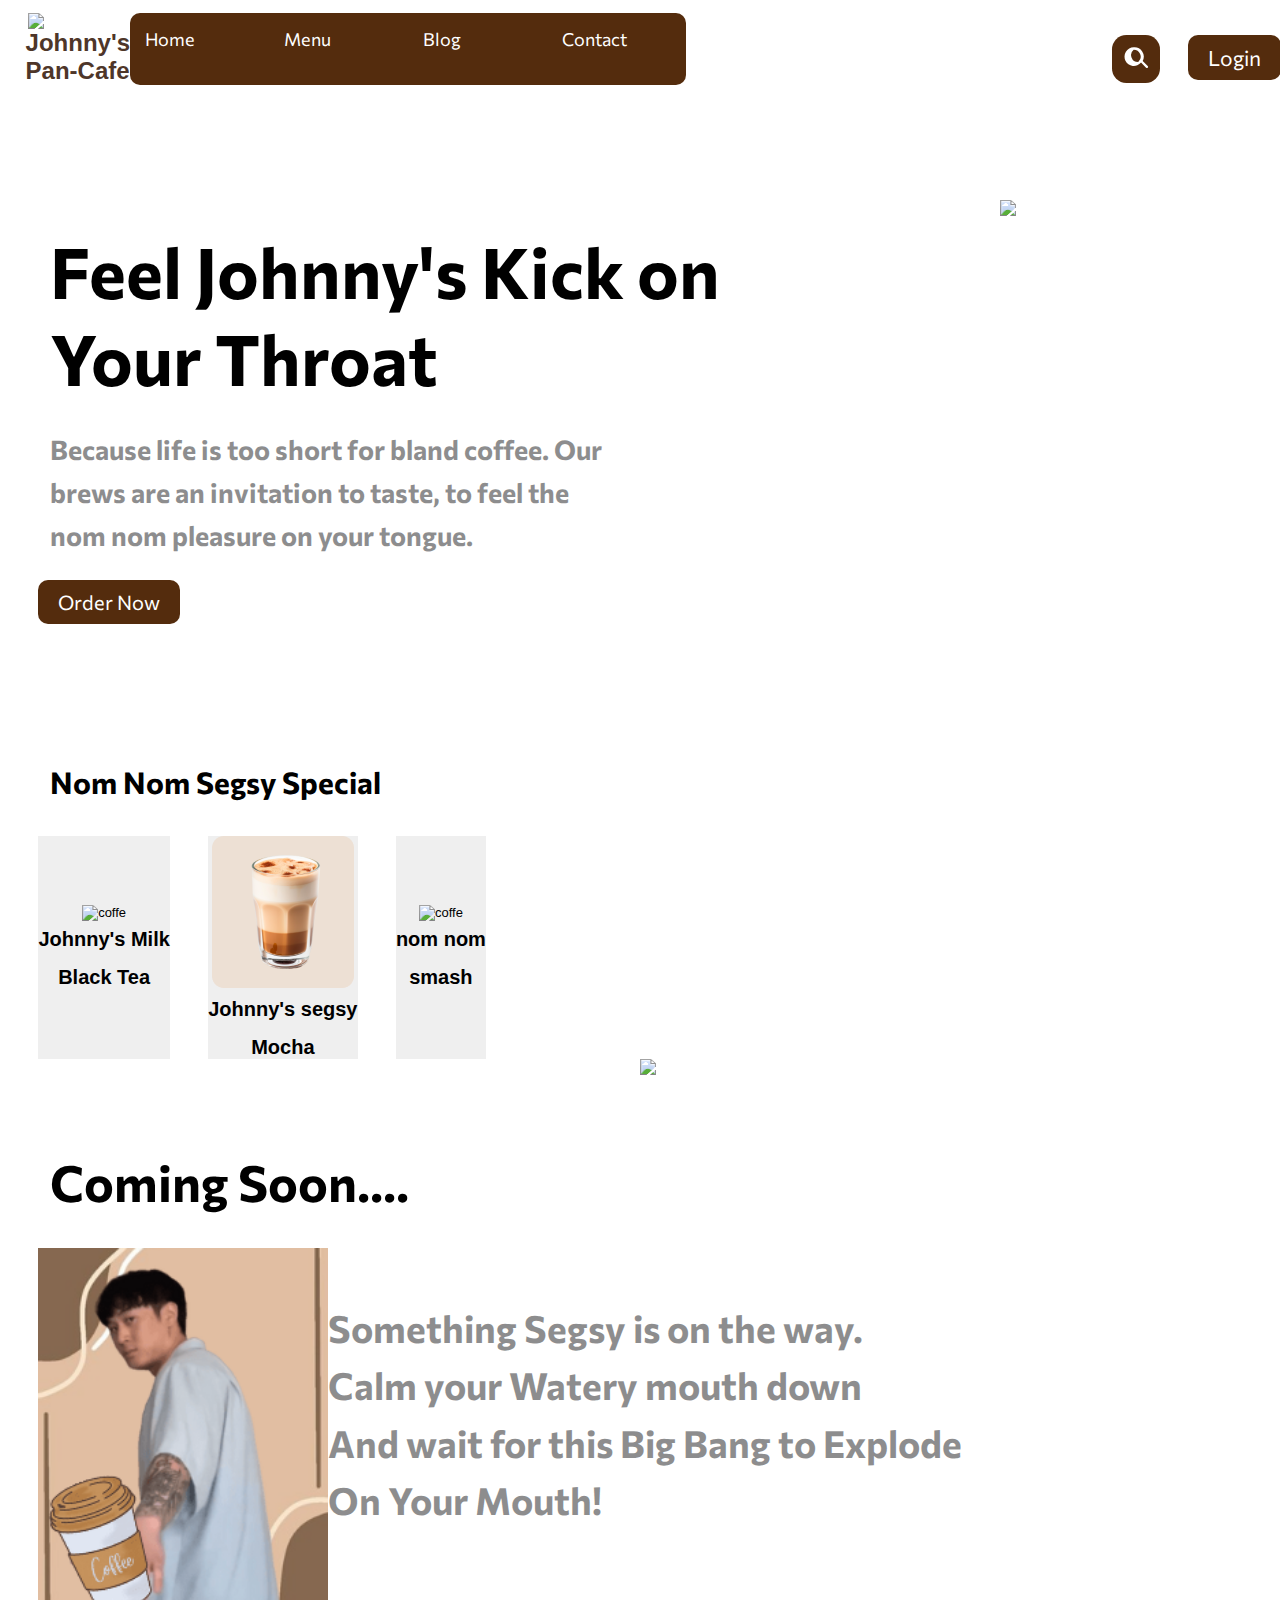
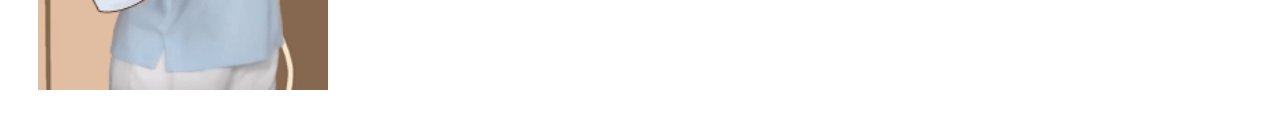
==== index.html @ 9f8ede31 "Add files via upload" ====
<!DOCTYPE html>
<html>

<head>
    <title>Johnny's Pan-Cafe</title>
    <link rel="stylesheet" href="style.css">
    <link href="https://fonts.googleapis.com/css2?family=Commissioner:wght@400;700&display=swap" rel="stylesheet">

</head>

<body>

    <header id="header">
        <div id="logo" class="logo">
            <div id="rafat" class="rafat">
                <img src="coffee-beans.png" id="coffee">
            <h2 id="pan" class="pan">Johnny's Pan-Cafe</h2>
            </div>
            <nav class="navbar" id="navbar">
                <ul>
                    <li><a href="">Home</a></li>
                    <li><a href="">Menu</a></li>
                    <li><a href="">Blog</a></li>
                    <li><a href="">Contact</a></li>
                </ul>

                <div class="magnify-container">
                    <button class="magnify-button">
                        <svg xmlns="http://www.w3.org/2000/svg" viewBox="0 0 24 24" width="24" height="24"
                            class="magnify-icon">
                            <path fill="currentColor"
                                d="M10 2a8 8 0 106.32 13.1l4.3 4.3a1 1 0 001.41-1.42l-4.3-4.3A8 8 0 0010 2zm0 2a6 6 0 014.24 10.24l-.2.2-.2.2A6 6 0 0110 4z" />
                        </svg>




                        <div> <button type="button" id="Login">Login</button></div>

            </nav>
        </div>
        </div>
    </header>





    <br><br>
    <div id="writting1" class="writting1">
        <h1>Feel Johnny's Kick on</h1><br><br><br><br>
        <h1>Your Throat</h1>
    </div><br><br><br><br>
    <div id="writting3">
        <h2>Because life is too short for bland coffee. Our</h2>
        <br>
        <h2>brews are an invitation to taste, to feel the</h2>
        <br>
        <h2>nom nom pleasure on your tongue.</h2>
    </div><br>

    <button type="button" id="order">Order Now</button>


    <br><br><br><br><br><br><br><br><br><br><br>



    <div id="sell">
        <h2>Nom Nom Segsy Special</h2>
    </div><br><br>

    <div class="tea" >
        <button id="frame7" class="frame7">
            <img src="Frame 7.png" alt="coffe"
             id="writting5">
                <h2>Johnny's Milk</h2><br>
                <h2>Black Tea</h2>
                
        <button id="frame8" class="frame8">
            <img src="Frame 8.png" alt="coffe"
             id="writting5">
                <h2>Johnny's segsy</h2><br>
                <h2>Mocha</h2>

                <button id="frame9" class="frame9">
                    <img src="Frame 10.png" alt="coffe"
                     id="writting5">
                        <h2>nom nom</h2><br>
                        <h2>smash</h2>
                        
        
        </button>

    </div>

    <div><img src="Image (2).png" id="cuppy">
    <img src="6.png" id="beans"></div>

    <div id="hehe"><h1>Coming Soon....</h1></div><br><br>

    
    
    <div id="huhu"><img src="segs.png" alt="Picture"></div>


       <div id="soon" class="soon"> <h2>Something Segsy is on the way.</h2>
        <h2>Calm your Watery mouth down</h2>
        <h2>And wait for this Big Bang to Explode</h2>
    <h2>On Your Mouth!</h2></div>



        </div>






    </div>


    </div>
    </div>
</body>

<body>

    <body>



    </body>

</html>
---- style.css ----
/* General Reset */
* {
    margin: 0;
    padding: 0;
    box-sizing: border-box; /* Ensures consistent sizing */
}

/* Logo Styling */
.logo {
    font-family: sans-serif;
    font-size: small;
    color: #4E3629;
    margin-left: 2%;
    margin-top: 1%;
    display: flex;
    justify-content: space-between;

}

/* Navbar Styling */
.navbar ul {
    list-style-type: none;          /* Removes default list styling */
    background-color: #542c0d;      /* Sets the background color */
    padding: 0;                     /* Removes padding */
    margin: 0;                      /* Removes margin */
    overflow: hidden;               /* Prevents content overflow */
    border-radius: 10px;            /* Smooth corners */
    display: flex;                  /* Aligns list items horizontally */
    justify-content: center;        /* Centers items horizontally */
    top: 50px;
    font-size: large;
    font-family: "Commissioner";
    margin-right: 0%;
    text-align: center;
    width: 1150px;
    margin-right: 33%;
    
}


.navbar li {
    flex: 1;                        /* Ensures all list items are evenly spaced */
    text-align: center;             /* Centers text in each item */
}

.navbar a {
    color: white;                   /* White text color */
    text-decoration: none;          /* Removes underlines */
    padding: 15px;                  /* Adds padding around text */
    display: flex;                 /* Makes the anchor a block element */
    text-align: center;             /* Centers text */
}

.navbar a:hover {
    background-color: #7a4114;      /* Changes background color on hover */
    transform: scale(1.05)
}

/* Coffee Image Styling */
#coffee {
    float: left;
    margin-left: 2%;
    display: flex;
    width: auto;
}

/* Body Background Styling */
body {
    background-image: url(Vector.png);
    background-size: 40%;         /* Ensures the image covers the screen */
    background-attachment: fixed;   /* Fixes the background position */
    background-repeat: no-repeat;   /* Prevents tiling */
    background-position: right;     /* Positions the background image */

}

/* Cuppy Section */
#cuppy {
    height: 950px;
    position: absolute;
    left: 1000px;
    top: 200px;                     /* Adjusted for consistency */
    display: inline-block;
    margin-bottom: 20%;
}

/* Beans Section */
#beans {
    margin-bottom: 6%;
    margin-left: 50%;
    display: flex;
}

/* Writings Section */
#writting1, #writting2 {
    font-family: 'Commissioner';
    font-size: 35px;
    font-weight: bolder;
    color: black;
    margin-top: 11%;
    margin-left: 50px;
    line-height: 50%;
}

#writting3 {
    font-family: 'Commissioner';
    color: #1b1c1d80;
    line-height: 120%;
    font-size: 18px;
    margin-left: 50px;
}

/* Sell Section */
#sell {
    font-family: 'Commissioner';
    font-size: 20px;
    font-weight: bolder;
    color: black;
    position: relative;
    top: 10%;
    margin-left: 50px;
}
@media (max-width: 768px) {
    #cuppy {
        left: auto;
        width: 100%;
        height: auto;
    }

    #beans {
        margin-left: 0;
    }
}


#Login{
    background-color: #542c0d;
    color: white;
    font-family: 'Commissioner', sans-serif;
    font-size: 21px;
    padding: 10px 20px;
    border: none;
    border-radius: 10px;
    cursor: pointer;
    transition: background-color 0.3s ease;
    display: flex;
    width: 10%;
    right: 100px;
    float: right;
    justify-content: right;
    margin-right: 2%;
    
    
}

#Login:hover {
    background-color: #965c1e;
    transform: scale(1.1)
}
#Login {
    margin-bottom: 6px;
    margin-bottom: 3px;
    width: auto;
    text-align: center;
    align-self: flex-end;
    margin-left: 20%;
}
.navbar{
    display: flex;
    justify-content: space-between;
}

#order{
    background-color: #542c0d;
    color: white;
    font-family: 'Commissioner', sans-serif;
    font-size: 20px;
    padding: 10px 20px;
    border: none;
    border-radius: 10px;
    cursor: pointer;
    transition: background-color 0.3s ease;
    display: flex;
    width: 10%;
    right: 100px;
    float: left;
    justify-content: left;
    margin-left:3%;
    bottom: 110px;
    margin-top: 2%;
    
}

#order:hover {
    background-color: #7a4114;
    transform: scale(1.1)
}
#order {
    margin-top: 15px;
    width: auto;
    text-align: center;
}
#order{
    display: flex;
    justify-content: space-between;
}   







.magnify-container {
    display: flex;
    align-items: center;
}

.magnify-button {
    padding: 10px;
    background-color: #542c0d;
    color: white;
    border: none;
    border-radius: 30%;
    cursor: pointer;
    transition: background-color 0.3s ease;
    display: flex;
    justify-content: left;
    align-items: center;
}

.magnify-button:hover {
    background-color: #7a4114;
    transform: scale(1.1)
}

/* SVG Icon Styling */
.magnify-icon {
    fill: white; /* Ensures the icon color matches the button */
    width: 28px;
    height: 28px;
}
.magnify-container {
    margin-top: 1px;
    margin-bottom: 2px;
    align-self: flex-end;
    margin-right: 13%;
}

#frame7 {
    margin-left: 3%;
    transition: background-color 0.3s ease;
    
    border: none;
}
    

.frame7:hover{
    transform: scale(1.02)
    
}

.rafat{
    width: 800px;
    size: 50px;
}

.pan{
    font-size: x-large;
    bottom: 100px;
}

#writting5{
    line-height: 120%;
    font-size: 13px;
    margin-bottom: 7px;
}
/* Responsive Styles */
@media (max-width: 1024px) {
    .navbar ul {
        font-size: medium;
    }

    #cuppy, #beans {
        flex-direction: column;
        align-items: center;
    }

 #writting2, #sell {
        font-size: 24px;
        text-align: center;
    }
}

@media (max-width: 768px) {
    .navbar ul {
        flex-direction: column;
    }

    #writting1, #writting2 {
        font-size: 20px;
    }

     #order {
        font-size: 16px;
    }
}

@media (max-width: 480px) {
    .navbar ul {
        padding: 5px;
    }

    #writting1, #writting2 {
        font-size: 18px;
    }

    body {
        background-size: 100%; /* Ensures the image doesn’t overflow */
    }
}
@media (max-width: 1024px) {
    #coffee {
        float: none; /* Stops floating on medium screens */
        margin: 0 auto; /* Centers the element */
        display: block;
    }
}

@media (max-width: 768px) {
    #coffee {
        margin: 10px auto; /* Adds spacing for small screens */
        max-width: 90%; /* Shrinks width for smaller devices */
    }
}

@media (max-width: 480px) {
    #coffee {
        margin: 5px auto; /* Further adjusts for extra-small screens */
        max-width: 100%; /* Ensures it fits perfectly */
    }
}
@media (max-width: 1024px) {
    #Login {
        font-size: 18px; /* Scales down text size for medium screens */
        padding: 8px 16px; /* Adjusts padding */
        margin-right: 5%; /* Increases spacing */
    }
}

@media (max-width: 768px) {
    #Login {
        font-size: 16px; /* Further reduces font size */
        margin: 10px auto; /* Centers button */
        float: none; /* Ensures it doesn’t float */
        display: block; /* Stretches it across available space */
    }
}

@media (max-width: 480px) {
    #Login {
        font-size: 14px; /* Optimized for small screens */
        padding: 6px 12px; /* Reduces padding for smaller screens */
        width: 80%; /* Takes most of the available space */
        margin: 10px auto; /* Centers and spaces the button */
    }
}
#frame8 {
    transition: background-color 0.3s ease;
   margin-left: 3%;
   border: none;
    
  
}
    

.frame8:hover{
    transform: scale(1.02)
}
.tea {
   
    transition: background-color 0.3s ease;
    display: flex;
    border: none;
}
#frame9 {
    transition: background-color 0.3s ease;
   margin-left: 3%;
   border: none;
    
  
}
    

.frame9:hover{
    transform: scale(1.02)
}

#soon {
    font-family: 'Commissioner';
    font-size: 25px;
    font-weight: bolder;
    color: #1b1c1d80;
    line-height: 230%;
    width:auto;
    display: flex;
    flex-direction: column;
    margin-left: 20%;
    margin-top: 4%;
    
}        
    
#huhu{
    
    margin-left: 3%;
    float: left;
    width: 290px;
    display: flex;
    margin-bottom: 3%;
    flex-direction: column;



}

#hehe{
    font-family: 'Commissioner';
    font-size: 25px;
    font-weight: bolder;
    color: black;
    margin-left: 50px;
    display:flex ;
}
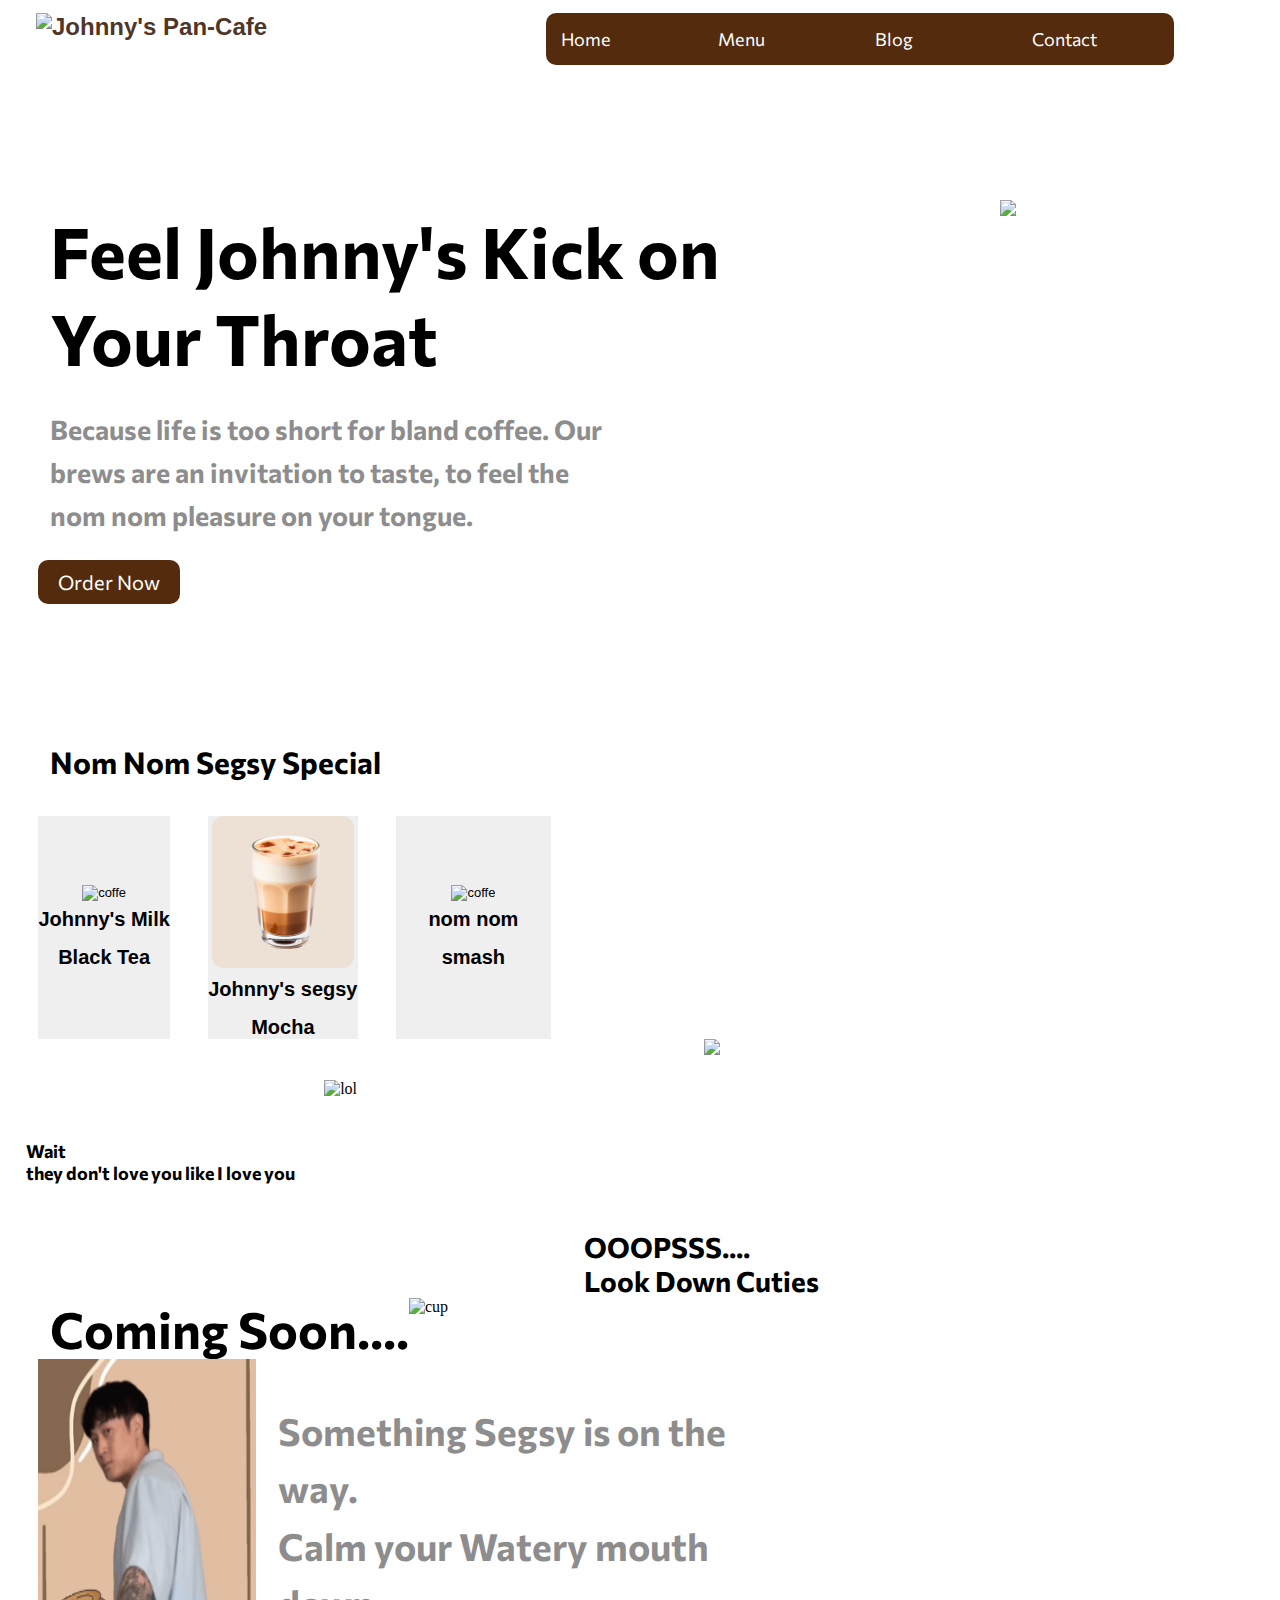
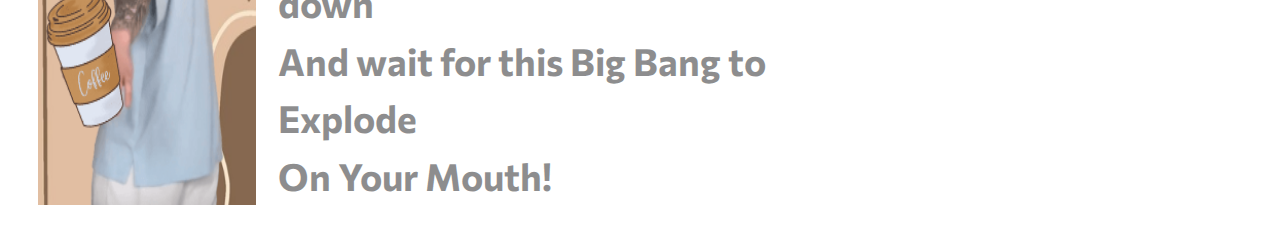
==== commit d95f0652: "Add files via upload" ====
--- a/index.html
+++ b/index.html
@@ -14,7 +14,7 @@
         <div id="logo" class="logo">
             <div id="rafat" class="rafat">
                 <img src="coffee-beans.png" id="coffee">
-            <h2 id="pan" class="pan">Johnny's Pan-Cafe</h2>
+                <h2 id="pan" class="pan">Johnny's Pan-Cafe</h2>
             </div>
             <nav class="navbar" id="navbar">
                 <ul>
@@ -70,48 +70,62 @@
         <h2>Nom Nom Segsy Special</h2>
     </div><br><br>
 
-    <div class="tea" >
+    <div class="tea">
         <button id="frame7" class="frame7">
-            <img src="Frame 7.png" alt="coffe"
-             id="writting5">
-                <h2>Johnny's Milk</h2><br>
-                <h2>Black Tea</h2>
-                
-        <button id="frame8" class="frame8">
-            <img src="Frame 8.png" alt="coffe"
-             id="writting5">
+            <img src="Frame 7.png" alt="coffe" id="writting5">
+            <h2>Johnny's Milk</h2><br>
+            <h2>Black Tea</h2>
+
+            <button id="frame8" class="frame8">
+                <img src="Frame 8.png" alt="coffe" id="writting5">
                 <h2>Johnny's segsy</h2><br>
                 <h2>Mocha</h2>
 
                 <button id="frame9" class="frame9">
-                    <img src="Frame 10.png" alt="coffe"
-                     id="writting5">
-                        <h2>nom nom</h2><br>
-                        <h2>smash</h2>
-                        
-        
-        </button>
+                    <img src="Frame 6 (1).png" alt="coffe" id="writting5">
+                    <h2>nom nom</h2><br>
+                    <h2>smash</h2>
+
+
+                </button>
 
     </div>
 
     <div><img src="Image (2).png" id="cuppy">
-    <img src="6.png" id="beans"></div>
+        <img src="6.png" id="beans">
+    </div>
 
-    <div id="hehe"><h1>Coming Soon....</h1></div><br><br>
+<div>
+    <div id="wait"> <h4>Wait</h4>
+        <h4> they don't love you like I love you</h4></div>
 
-    
-    
-    <div id="huhu"><img src="segs.png" alt="Picture"></div>
+    <div id="jaja"><img src="hi.png" alt="lol" id="haha">
+        <div id="oops"><h4>OOOPSSS....</h4>
+        <h4>Look Down Cuties</h4></div>
+    </div>
+
+           <div id="hehe">
+            <h1>Coming Soon....</h1>
+        </div>
+        <div><img src="chug.png" alt="cup" id="chug"></div>
+
+<div id="huhu">
+            <img src="segs.png" alt="Picture" id="segsi">
+            <div id="soon" class="soon">
+                <h2>Something Segsy is on the way.</h2>
+                <h2>Calm your Watery mouth down</h2>
+                <h2>And wait for this Big Bang to Explode</h2>
+                <h2>On Your Mouth!</h2>
+            </div>
+
+        </div>
 
 
-       <div id="soon" class="soon"> <h2>Something Segsy is on the way.</h2>
-        <h2>Calm your Watery mouth down</h2>
-        <h2>And wait for this Big Bang to Explode</h2>
-    <h2>On Your Mouth!</h2></div>
+        
 
 
 
-        </div>
+    </div>
 
 
 
@@ -132,5 +146,5 @@
 
 
     </body>
-
+    
 </html>--- a/style.css
+++ b/style.css
@@ -30,10 +30,9 @@
     top: 50px;
     font-size: large;
     font-family: "Commissioner";
-    margin-right: 0%;
     text-align: center;
-    width: 1150px;
-    margin-right: 33%;
+    width: 1025px;
+    margin-right: 4%;
     
 }
 
@@ -54,6 +53,10 @@
 .navbar a:hover {
     background-color: #7a4114;      /* Changes background color on hover */
     transform: scale(1.05)
+}
+
+#header{
+    display: flex;
 }
 
 /* Coffee Image Styling */
@@ -86,8 +89,8 @@
 
 /* Beans Section */
 #beans {
-    margin-bottom: 6%;
-    margin-left: 50%;
+    margin-bottom: 2%;
+    margin-left: 55%;
     display: flex;
 }
 
@@ -244,7 +247,7 @@
     margin-top: 1px;
     margin-bottom: 2px;
     align-self: flex-end;
-    margin-right: 13%;
+    margin-left: 30%;
 }
 
 #frame7 {
@@ -261,7 +264,7 @@
 }
 
 .rafat{
-    width: 800px;
+    width: 520px;
     size: 50px;
 }
 
@@ -275,96 +278,7 @@
     font-size: 13px;
     margin-bottom: 7px;
 }
-/* Responsive Styles */
-@media (max-width: 1024px) {
-    .navbar ul {
-        font-size: medium;
-    }
-
-    #cuppy, #beans {
-        flex-direction: column;
-        align-items: center;
-    }
-
- #writting2, #sell {
-        font-size: 24px;
-        text-align: center;
-    }
-}
-
-@media (max-width: 768px) {
-    .navbar ul {
-        flex-direction: column;
-    }
-
-    #writting1, #writting2 {
-        font-size: 20px;
-    }
-
-     #order {
-        font-size: 16px;
-    }
-}
-
-@media (max-width: 480px) {
-    .navbar ul {
-        padding: 5px;
-    }
-
-    #writting1, #writting2 {
-        font-size: 18px;
-    }
-
-    body {
-        background-size: 100%; /* Ensures the image doesn’t overflow */
-    }
-}
-@media (max-width: 1024px) {
-    #coffee {
-        float: none; /* Stops floating on medium screens */
-        margin: 0 auto; /* Centers the element */
-        display: block;
-    }
-}
-
-@media (max-width: 768px) {
-    #coffee {
-        margin: 10px auto; /* Adds spacing for small screens */
-        max-width: 90%; /* Shrinks width for smaller devices */
-    }
-}
-
-@media (max-width: 480px) {
-    #coffee {
-        margin: 5px auto; /* Further adjusts for extra-small screens */
-        max-width: 100%; /* Ensures it fits perfectly */
-    }
-}
-@media (max-width: 1024px) {
-    #Login {
-        font-size: 18px; /* Scales down text size for medium screens */
-        padding: 8px 16px; /* Adjusts padding */
-        margin-right: 5%; /* Increases spacing */
-    }
-}
-
-@media (max-width: 768px) {
-    #Login {
-        font-size: 16px; /* Further reduces font size */
-        margin: 10px auto; /* Centers button */
-        float: none; /* Ensures it doesn’t float */
-        display: block; /* Stretches it across available space */
-    }
-}
-
-@media (max-width: 480px) {
-    #Login {
-        font-size: 14px; /* Optimized for small screens */
-        padding: 6px 12px; /* Reduces padding for smaller screens */
-        width: 80%; /* Takes most of the available space */
-        margin: 10px auto; /* Centers and spaces the button */
-    }
-}
+
 #frame8 {
     transition: background-color 0.3s ease;
    margin-left: 3%;
@@ -378,7 +292,6 @@
     transform: scale(1.02)
 }
 .tea {
-   
     transition: background-color 0.3s ease;
     display: flex;
     border: none;
@@ -387,6 +300,7 @@
     transition: background-color 0.3s ease;
    margin-left: 3%;
    border: none;
+   width: 155px;
     
   
 }
@@ -402,10 +316,10 @@
     font-weight: bolder;
     color: #1b1c1d80;
     line-height: 230%;
-    width:auto;
+    width:45%;
     display: flex;
     flex-direction: column;
-    margin-left: 20%;
+    margin-left: 2%;
     margin-top: 4%;
     
 }        
@@ -414,10 +328,11 @@
     
     margin-left: 3%;
     float: left;
-    width: 290px;
+    width: 85%;
     display: flex;
     margin-bottom: 3%;
-    flex-direction: column;
+    flex-direction: row;
+   
 
 
 
@@ -430,5 +345,55 @@
     color: black;
     margin-left: 50px;
     display:flex ;
-}
-
+    float: left;
+    overflow: auto ;
+    
+}
+
+#haha{
+    display: flex;
+    width: 240px;
+    margin-left: 3%;
+    padding-bottom: 75px;
+}
+
+#wait{
+    margin-left: 2%;
+    display: flex;
+    font-size:large;
+    font-weight: bolder;
+    flex-direction: column;
+    float: left;
+    padding-top: 60px;
+    font-family: 'Commissioner';
+   font-size: 18px;
+    
+   
+}
+
+#oops{
+        margin-left: 2%;
+        display: flex;
+        font-size:large;
+        font-weight: bolder;
+        flex-direction: column;
+        font-family: 'Commissioner';
+       font-size: 28px;
+       padding-top: 150px;
+       
+      
+       
+}
+#jaja{
+    display: flex;
+}
+
+#chug{
+    width: 95px;
+    display: flex;
+    
+}
+
+#segsi{
+    width: 20%;
+}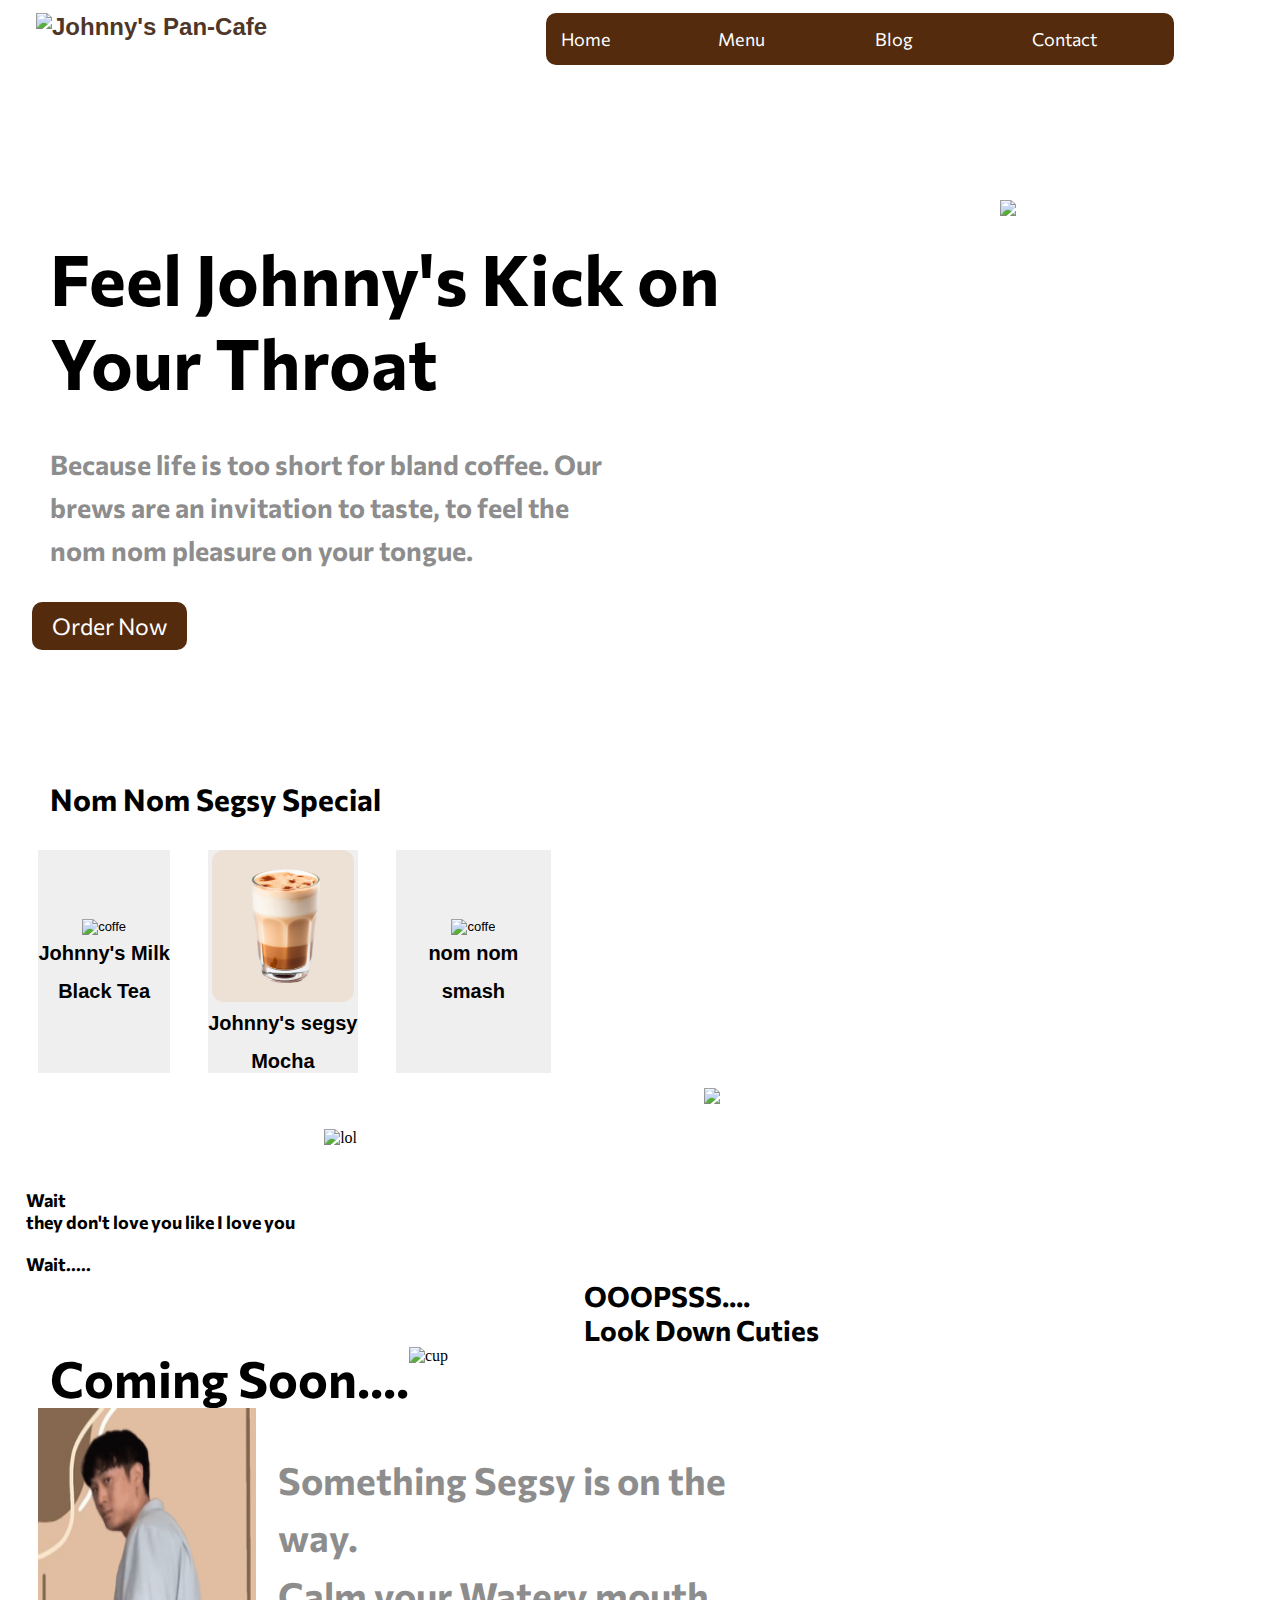
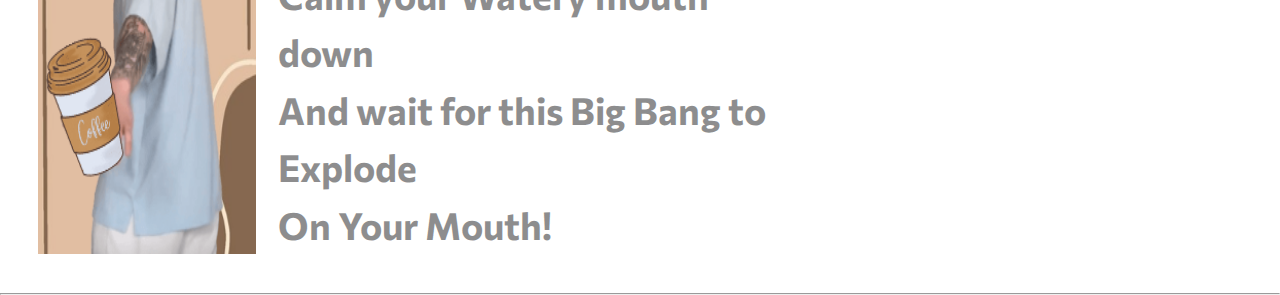
==== commit 02b0ad64: "Add files via upload" ====
--- a/index.html
+++ b/index.html
@@ -46,29 +46,26 @@
 
 
 
-    <br><br>
+    
     <div id="writting1" class="writting1">
-        <h1>Feel Johnny's Kick on</h1><br><br><br><br>
+        <h1>Feel Johnny's Kick on</h1>
         <h1>Your Throat</h1>
-    </div><br><br><br><br>
+    </div>
     <div id="writting3">
         <h2>Because life is too short for bland coffee. Our</h2>
         <br>
         <h2>brews are an invitation to taste, to feel the</h2>
         <br>
         <h2>nom nom pleasure on your tongue.</h2>
-    </div><br>
+    </div>
 
-    <button type="button" id="order">Order Now</button>
-
-
-    <br><br><br><br><br><br><br><br><br><br><br>
+    <div><button type="button" id="order">Order Now</button></div>
 
 
 
     <div id="sell">
         <h2>Nom Nom Segsy Special</h2>
-    </div><br><br>
+    </div>
 
     <div class="tea">
         <button id="frame7" class="frame7">
@@ -97,11 +94,14 @@
 
 <div>
     <div id="wait"> <h4>Wait</h4>
-        <h4> they don't love you like I love you</h4></div>
+        <h4> they don't love you like I love you</h4>
+    <h4 id="www">Wait.....</h4></div>
 
     <div id="jaja"><img src="hi.png" alt="lol" id="haha">
         <div id="oops"><h4>OOOPSSS....</h4>
-        <h4>Look Down Cuties</h4></div>
+        <h4>Look Down Cuties</h4>
+    
+    </div>
     </div>
 
            <div id="hehe">
@@ -142,9 +142,10 @@
 <body>
 
     <body>
+</body>
 
-
-
-    </body>
+<footer>
+    <hr>
+</footer>
     
 </html>--- a/style.css
+++ b/style.css
@@ -57,6 +57,7 @@
 
 #header{
     display: flex;
+    padding-bottom: 30px;
 }
 
 /* Coffee Image Styling */
@@ -70,7 +71,7 @@
 /* Body Background Styling */
 body {
     background-image: url(Vector.png);
-    background-size: 40%;         /* Ensures the image covers the screen */
+    background-size: 44%;         /* Ensures the image covers the screen */
     background-attachment: fixed;   /* Fixes the background position */
     background-repeat: no-repeat;   /* Prevents tiling */
     background-position: right;     /* Positions the background image */
@@ -83,7 +84,7 @@
     position: absolute;
     left: 1000px;
     top: 200px;                     /* Adjusted for consistency */
-    display: inline-block;
+    display: flex;
     margin-bottom: 20%;
 }
 
@@ -102,7 +103,8 @@
     color: black;
     margin-top: 11%;
     margin-left: 50px;
-    line-height: 50%;
+    line-height: 240%;
+    padding-bottom: 50px;
 }
 
 #writting3 {
@@ -111,6 +113,7 @@
     line-height: 120%;
     font-size: 18px;
     margin-left: 50px;
+    padding-bottom: 25px;
 }
 
 /* Sell Section */
@@ -122,6 +125,8 @@
     position: relative;
     top: 10%;
     margin-left: 50px;
+    padding-top: 130px;
+    padding-bottom: 33px;
 }
 @media (max-width: 768px) {
     #cuppy {
@@ -177,7 +182,7 @@
     background-color: #542c0d;
     color: white;
     font-family: 'Commissioner', sans-serif;
-    font-size: 20px;
+    font-size: 23px;
     padding: 10px 20px;
     border: none;
     border-radius: 10px;
@@ -186,11 +191,12 @@
     display: flex;
     width: 10%;
     right: 100px;
-    float: left;
+    
     justify-content: left;
-    margin-left:3%;
+    margin-left:2.5%;
     bottom: 110px;
     margin-top: 2%;
+   
     
 }
 
@@ -259,7 +265,7 @@
     
 
 .frame7:hover{
-    transform: scale(1.02)
+    transform: scale(1.07)
     
 }
 
@@ -289,12 +295,13 @@
     
 
 .frame8:hover{
-    transform: scale(1.02)
+    transform: scale(1.07)
 }
 .tea {
     transition: background-color 0.3s ease;
     display: flex;
     border: none;
+    padding-bottom: 15px;
 }
 #frame9 {
     transition: background-color 0.3s ease;
@@ -307,7 +314,7 @@
     
 
 .frame9:hover{
-    transform: scale(1.02)
+    transform: scale(1.07)
 }
 
 #soon {
@@ -327,7 +334,7 @@
 #huhu{
     
     margin-left: 3%;
-    float: left;
+    
     width: 85%;
     display: flex;
     margin-bottom: 3%;
@@ -396,4 +403,9 @@
 
 #segsi{
     width: 20%;
-}+}
+
+#www{
+    padding-top: 20px;
+}
+
